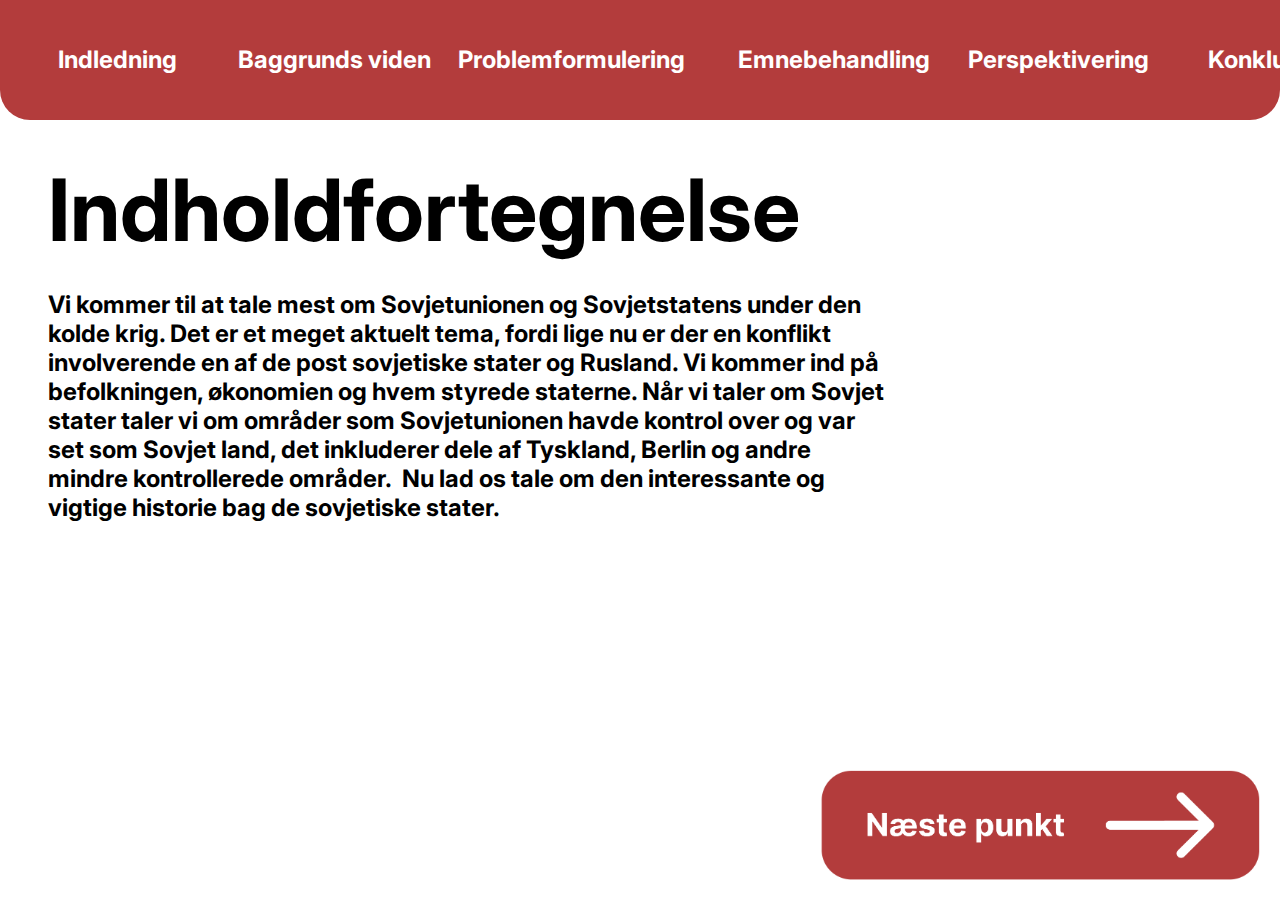
==== indledning/indledning.html @ f4cdcdc8 "just an upload" ====
<!DOCTYPE html>
<html lang="en">
  <head>
    <meta charset="UTF-8" />
    <meta name="viewport" content="width=device-width, initial-scale=1.0" />
    <title>Indledning</title>
    <link rel="stylesheet" href="indledning.css" />
    <link
      rel="stylesheet"
      href="https://fonts.googleapis.com/css?family=Inter"
    />
    <link rel="preconnect" href="https://fonts.googleapis.com" />
    <link rel="preconnect" href="https://fonts.gstatic.com" crossorigin />
    <link
      href="https://fonts.googleapis.com/css2?family=Inter:wght@700&display=swap"
      rel="stylesheet"
    />
  </head>
  <body>
    <header>
      <div class="header"></div>
      <a href="/indledning/indledning.html"
        ><p class="indledning">Indledning</p></a
      >
      <a href="/baggrundsViden/baggrundsViden.html"
        ><p class="baggrundsViden">Baggrunds viden</p></a
      >
      <a href="/problemformulering/problemformulering.html"
        ><p class="problemformulering">Problemformulering</p></a
      >
      <a href="/analyse/analyse.html"
        ><p class="emnebehandling">Emnebehandling</p></a
      >
      <a href="/perspektivering/perspektivering.html"
        ><p class="perspektivering">Perspektivering</p></a
      >
      <a href="/konklusion/konklusion.html"
        ><p class="konklusion">Konklusion</p></a
      >
      <a href="/kilder/kilder.html"><p class="kilder">Kilder</p></a>
    </header>
    <h1 class="h1">Indholdfortegnelse</h1>
    <p class="mainText">
      Vi kommer til at tale mest om Sovjetunionen og Sovjetstatens under den
      kolde krig. Det er et meget aktuelt tema, fordi lige nu er der en konflikt
      involverende en af de post sovjetiske stater og Rusland. Vi kommer ind på
      befolkningen, økonomien og hvem styrede staterne. Når vi taler om Sovjet
      stater taler vi om områder som Sovjetunionen havde kontrol over og var set
      som Sovjet land, det inkluderer dele af Tyskland, Berlin og andre mindre
      kontrollerede områder.  Nu lad os tale om den interessante og vigtige
      historie bag de sovjetiske stater.
    </p>
    <a href="/baggrundsViden/baggrundsViden.html"
      ><img class="nextPoint" src="/assets/nextPoint.png" alt=""
    /></a>
  </body>
</html>
---- indledning/indledning.css ----
.h1 {
  top: 100px;
  margin-left: 40px;
  position: absolute;
  width: 950px;
  height: 76px;
  flex-shrink: 0;
  color: #000;
  font-family: Inter;
  font-size: 86px;
  font-style: normal;
  font-weight: 700;
  line-height: normal;
}
.mainText {
  margin-left: 40px;
  position: absolute;
  color: #000;
  font-family: Inter;
  font-size: 24px;
  font-style: normal;
  font-weight: 700;
  line-height: normal;
  display: flex;
  width: 838px;
  height: 336px;
  flex-direction: column;
  justify-content: center;
  flex-shrink: 0;
  margin-top: 230px;
}
.nextPoint {
  position: absolute;
  width: 440px;
  height: 110px;
  flex-shrink: 0;
  right: 20px;
  bottom: 20px;
}

.header {
  height: 120px;
  left: 0%;
  right: 0%;
  top: 0px;
  position: absolute;
  display: flex;

  border-radius: 0px 0px 30px 30px;
  background: #b33c3c;
}
.indledning {
  display: none;
}
.baggrundsViden {
  display: none;
}
.problemformulering {
  display: none;
}
.emnebehandling {
  display: none;
}
.perspektivering {
  display: none;
}
.konklusion {
  display: none;
}
.kilder {
  display: none;
}
@media (min-width: 720px) {
  .header {
    height: 120px;
    left: 0%;
    right: 0%;
    top: 0px;
    position: absolute;
    display: flex;
    border-radius: 0px 0px 30px 30px;
    background: #b33c3c;
  }
  .indledning {
    margin-left: 50px;
    position: absolute;
    display: flex;
    width: 256px;
    height: 54px;
    flex-direction: column;
    justify-content: center;
    flex-shrink: 0;
    color: #fff;
    text-align: left;
    font-family: Inter;
    font-size: 24px;
    font-style: normal;
    font-weight: 700;
    line-height: normal;
  }
  .baggrundsViden {
    margin-left: 230px;
    position: absolute;
    display: flex;
    width: 258px;
    height: 54px;
    flex-direction: column;
    justify-content: center;
    flex-shrink: 0;
    color: #fff;
    text-align: left;
    font-family: Inter;
    font-size: 24px;
    font-style: normal;
    font-weight: 700;
    line-height: normal;
  }
  .problemformulering {
    margin-left: 450px;
    position: absolute;
    display: flex;
    width: 258px;
    height: 54px;
    flex-direction: column;
    justify-content: center;
    flex-shrink: 0;
    color: #fff;
    text-align: left;
    font-family: Inter;
    font-size: 24px;
    font-style: normal;
    font-weight: 700;
    line-height: normal;
  }
  .emnebehandling {
    margin-left: 730px;
    position: absolute;
    display: flex;
    width: 258px;
    height: 54px;
    flex-direction: column;
    justify-content: center;
    flex-shrink: 0;
    color: #fff;
    text-align: left;
    font-family: Inter;
    font-size: 24px;
    font-style: normal;
    font-weight: 700;
    line-height: normal;
  }
  .perspektivering {
    margin-left: 960px;
    position: absolute;
    display: flex;
    width: 258px;
    height: 54px;
    flex-direction: column;
    justify-content: center;
    flex-shrink: 0;
    color: #fff;
    text-align: left;
    font-family: Inter;
    font-size: 24px;
    font-style: normal;
    font-weight: 700;
    line-height: normal;
  }
  .konklusion {
    margin-left: 1200px;
    position: absolute;
    display: flex;
    width: 258px;
    height: 54px;
    flex-direction: column;
    justify-content: center;
    flex-shrink: 0;
    color: #fff;
    text-align: left;
    font-family: Inter;
    font-size: 24px;
    font-style: normal;
    font-weight: 700;
    line-height: normal;
  }
  .kilder {
    margin-left: 1400px;
    position: absolute;
    display: flex;
    width: 108px;
    height: 54px;
    flex-direction: column;
    justify-content: center;
    flex-shrink: 0;
    color: #fff;
    text-align: left;
    font-family: Inter;
    font-size: 24px;
    font-style: normal;
    font-weight: 700;
    line-height: normal;
  }
}
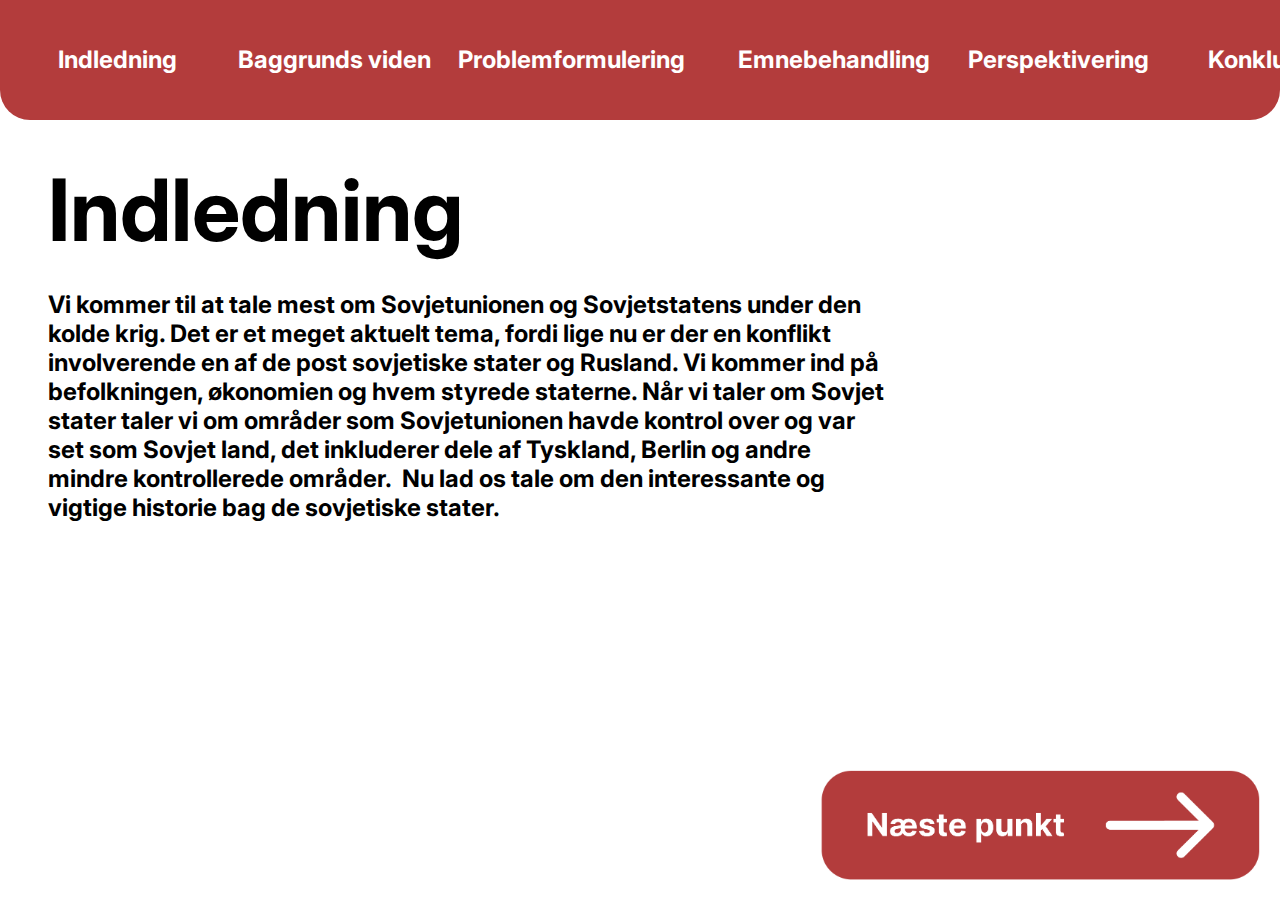
==== commit 0d719293: "fix" ====
--- a/indledning/indledning.html
+++ b/indledning/indledning.html
@@ -39,7 +39,7 @@
       >
       <a href="/kilder/kilder.html"><p class="kilder">Kilder</p></a>
     </header>
-    <h1 class="h1">Indholdfortegnelse</h1>
+    <h1 class="h1">Indledning</h1>
     <p class="mainText">
       Vi kommer til at tale mest om Sovjetunionen og Sovjetstatens under den
       kolde krig. Det er et meget aktuelt tema, fordi lige nu er der en konflikt
